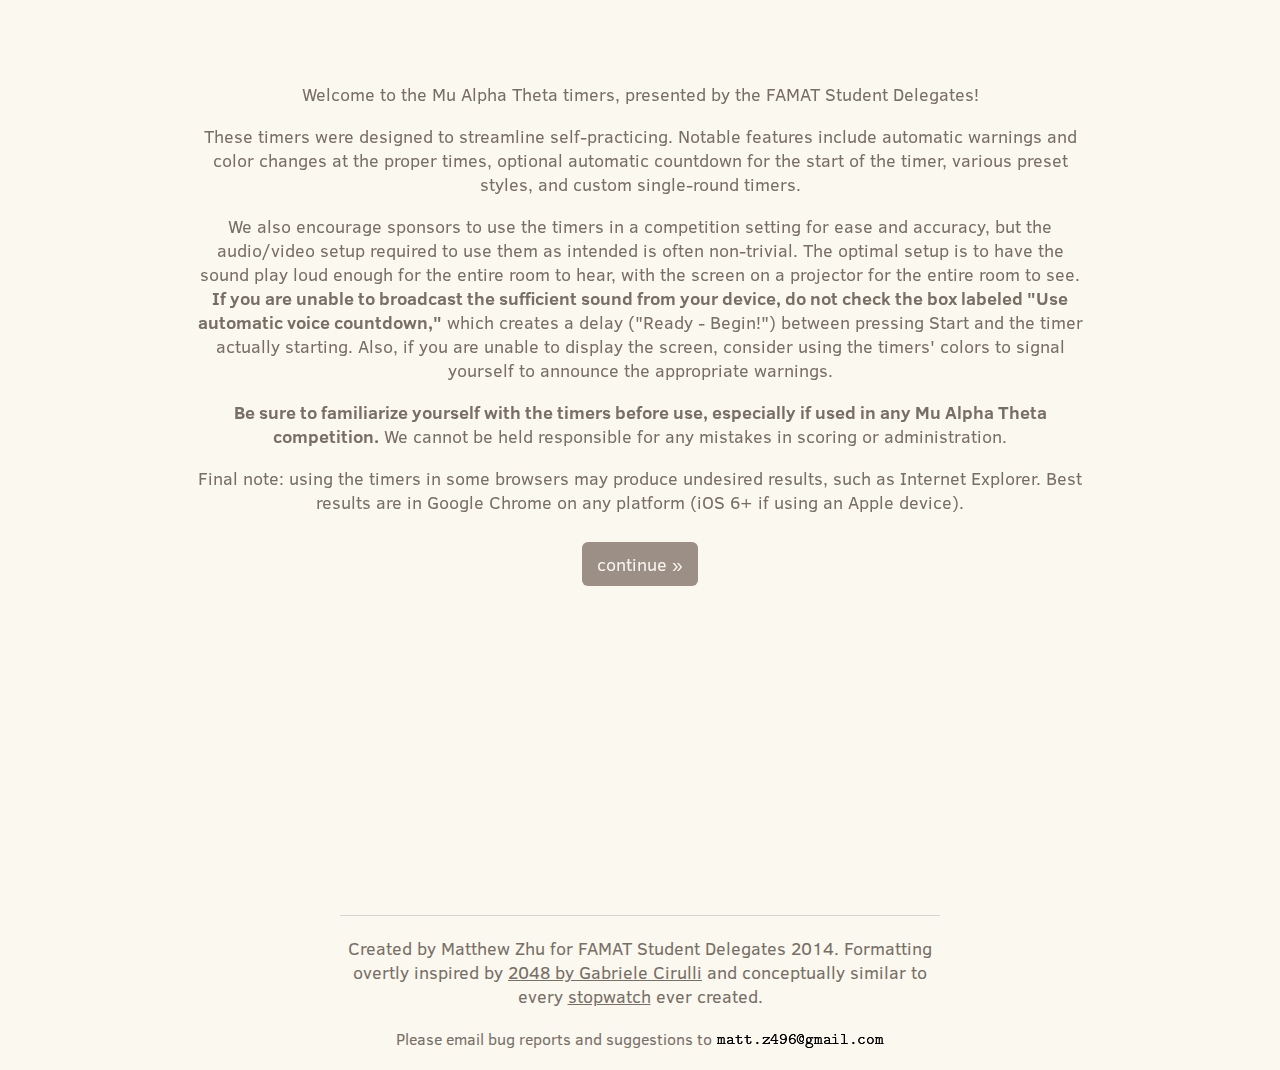
==== index.html @ 9639bced "Clean up some code" ====
<!DOCTYPE html>
<!-- Matthew Zhu 04/19/2014, Timers for Mu Alpha Theta -->
<html>
  <head>
    <meta charset="utf-8">
    <title>MA&#920; Timers</title>
    <link type="text/css" rel="stylesheet" href="main.css" />
    <link type="text/css" rel="stylesheet" media="screen" href="fonts/clear-sans.css" />
    
    <link rel="shortcut icon" href="images/favicon.ico">
    <link rel="apple-touch-icon" href="images/png-icon.png">
    <meta name="apple-mobile-web-app-capable" content="yes">
    <meta name="apple-mobile-web-app-status-bar-style" content="black">

    <meta name="HandheldFriendly" content="True">
    <meta name="MobileOptimized" content="320">
    <meta name="viewport" content="width=device-width, target-densitydpi=160dpi, initial-scale=1.0, maximum-scale=1, user-scalable=no, minimal-ui">
    <meta name="format-detection" content="telephone=no" />
    
    <meta property="og:title" content="MA&#920; Timers"/>
    <meta property="og:site_name" content="MA&#920; Timers"/>
    <meta property="og:description" content="Timers designed for Mu Alpha Theta style tests."/>
    <meta property="og:image" content="images/og-image.png"/>
  </head>
  
  <body>
    <p id="title">MA&#920; Timers</p>
    <div id="back-button-wrapper">
      <a class="button small" id="back-button">&laquo; back to menu</a>
    </div>
    <p id="x"></p>

    <div id="splashcover"> </div>
    <div id="splash">
      <p>Welcome to the Mu Alpha Theta timers, presented by the FAMAT Student Delegates!</p>

      <p>These timers were designed to streamline self-practicing. Notable features include automatic warnings and color changes at the proper times, optional automatic countdown for the start of the timer, various preset styles, and custom single-round timers.</p>

      <p>We also encourage sponsors to use the timers in a competition setting for ease and accuracy, but the audio/video setup required to use them as intended is often non-trivial. The optimal setup is to have the sound play loud enough for the entire room to hear, with the screen on a projector for the entire room to see. <strong>If you are unable to broadcast the sufficient sound from your device, do not check the box labeled "Use automatic voice countdown,"</strong> which creates a delay ("Ready - Begin!") between pressing Start and the timer actually starting. Also, if you are unable to display the screen, consider using the timers' colors to signal yourself to announce the appropriate warnings.</p>

      <p><strong>Be sure to familiarize yourself with the timers before use, especially if used in any Mu Alpha Theta competition.</strong> We cannot be held responsible for any mistakes in scoring or administration.</p>

      <p>Final note: using the timers in some browsers may produce undesired results, such as Internet Explorer. Best results are in Google Chrome on any platform (iOS 6+ if using an Apple device).</p>

      <div style="text-align: center;">
      <a class="button small" id="continue-button">continue &raquo;</a>
      </div>
    </div>

    <div class="generic-box" id="button-box">
      <div>
      <!-- comments to get rid of extra whitespace -->
      <!-- mobile-styling makes nice rows in mobile -->
        <a class="button" id="team-open" title="4 minutes per question, with warnings at the start of each minute (after the first) and at 15 sec. before the next minute.">Team</a><br class="mobile-styling"><!--
        --><a class="button" id="indiv-open" title="60 minutes, with warnings at 15 minutes, 5 minutes, and 1 minute remaining.">Individual</a>
      </div>
      <div>
        <a class="button" id="hustle-open" title="25 minutes total divided into 5 rounds of 5 min. each, with warnings at 1 min. and 15 sec. before the next round.">Hustle</a><br class="mobile-styling"><!--
        --><a class="button" id="ciphering-open" title="3 minutes per question, with warnings at the start of each minute (after the first) and at 15 sec. before the next minute.">Ciphering</a><br class="mobile-styling"><!--
        --><a class="button" id="relay-open" title="6 minutes per question divided into three rounds of 2 min. each, with warnings at the start of each round (after the first) and at 15 sec. before the next round.">Relay</a>
      </div>
      <div>
        <a class="button" id="speed-open" title="15 minutes, with warnings at 1 min. remaining and 15 sec. remaining.">Speed</a><br class="mobile-styling"><!--
        --><a class="button" id="mental-open" title="8 minutes, with warnings at 1 min. remaining and 15 sec. remaining.">Mental</a>
      </div>
      <div>
        <a class="button" id="continuous-open" title="An unofficial, general-purpose, self-paced timer for assessing speed on any number of questions without having to stop/restart it. &#8776; &#8734; minutes, with warnings at each new minute (after the first) and at 15 sec. before the next minute.">Continuous</a><br class="mobile-styling"><!--
        --><a class="button" id="custom-open" title="Set your own single-round (i.e. similar to Individual) timer with the duration and standard warnings of your choice.">Custom</a>
      </div>
      <label><p title="This will create a delay between pressing Start and the timer actually starting. Leave unchecked if you do not want this to happen."><input type="checkbox" id="toggleUseCountdown"> Use automatic voice countdown</p></label>

      <hr>

      <p>The purpose of these timers is to make the timing process in Mu Alpha Theta easier and less prone to error. That means no more fuss with stopwatches and saying the right minute, missing the time warning marks, etc.</p>
      <p>All behaviors are based on the most recent official Mu Alpha Theta rules, which can be found starting on page 4 of <a href="http://www.mualphatheta.org/National_Convention/2014/2014%20OrlandoPacket.pdf">this document</a>.</p>
      <p>Hover over each button to see a short description of the timer.</p>

      <hr>

      <p>You can use the timers on a smartphone or tablet.<br>You can also use the shortlink <strong><a href="http://git.io/mao-timers">git.io/mao-timers</a></strong>.</p>

      <hr>

      <p>Created by Matthew Zhu for FAMAT Student Delegates 2014. Formatting overtly inspired by <a href="http://git.io/2048">2048 by Gabriele Cirulli</a> and conceptually similar to every <a href="http://www.online-stopwatch.com/">stopwatch</a> ever created.</p>
      <span style="font-size: 16px">Please email bug reports and suggestions to </span><img style="margin-bottom: -3px" src="images/email2.png" />
    </div>

    <!--======-->
    <!-- TEAM -->
    <!--======-->

    <div class="generic-box" id="team-box">
      <div class="start-box">
        <a class="button" id="team-start-button">
          <div style="font-size: 32px;">Start</div>
          <div class="q-number" id="team-start-button-num">Question 1</div>
        </a>
        <!-- here we make a "ghost button" so we can have the nice "question # in-place" effect without having to deal with ugly margin px values that are nonconstant -->
        <!-- potential easter eggs in place of <br>? -->
        <a class="button ghost" id="team-ghost-button">
          <div style="font-size: 32px;"><br></div>
          <div class="q-number" id="team-ghost-button-num">Question 1</div>
        </a>
      </div>

      <div class="half-box round-box-wrapper">
        <div class="pound">#</div>
        Current minute
        <div class="count-box" id="team-min-box">
          <div class="generic-number" id="team-min-number"></div>
        </div>
      </div>

      <div class="half-box sec-box-wrapper">
        <div>Seconds remaining</div>
        <div>in this minute</div>
        <div class="count-box" id="team-sec-box">
          <div class="generic-number" id="team-sec-number"></div>
        </div>
      </div>

      <div class="half-box pause-button-wrapper">
        <a class="button" id="team-pause-button">Pause</a>
      </div>

      <div class="half-box stop-button-wrapper">
        <a class="button" id="team-stop-button">Stop</a>
      </div>

      <div>
        <div class="redo-button-wrapper" id="team-redo-button-wrapper">
          <a class="button small" id="team-redo-button">Redo last question</a>
        </div>
      </div>
    </div>


    <!--===========-->
    <!-- CIPHERING -->
    <!--===========-->

    <div class="generic-box" id="ciphering-box">
      <div class="start-box">
        <a class="button" id="ciphering-start-button">
          <div style="font-size: 32px;">Start</div>
          <div class="q-number" id="ciphering-start-button-num">Question 1</div>
        </a>
        <a class="button ghost" id="ciphering-ghost-button">
          <div style="font-size: 32px;"><br></div>
          <div class="q-number" id="ciphering-ghost-button-num">Question 1</div>
        </a>
      </div>

      <div class="half-box round-box-wrapper">
        <div class="pound">#</div>
        Current minute
        <div class="count-box" id="ciphering-min-box">
          <div class="generic-number" id="ciphering-min-number"></div>
        </div>
      </div>

      <div class="half-box sec-box-wrapper">
        <div>Seconds remaining</div>
        <div>in this minute</div>
        <div class="count-box" id="ciphering-sec-box">
          <div class="generic-number" id="ciphering-sec-number"></div>
        </div>
      </div>

      <div class="half-box pause-button-wrapper">
        <a class="button" id="ciphering-pause-button">Pause</a>
      </div>

      <div class="half-box stop-button-wrapper">
        <a class="button" id="ciphering-stop-button">Stop</a>
      </div>

      <div>
        <div class="redo-button-wrapper" id="ciphering-redo-button-wrapper">
          <a class="button small" id="ciphering-redo-button">Redo last question</a>
        </div>
      </div>
    </div>


    <!--=======-->
    <!-- RELAY -->
    <!--=======-->

    <div class="generic-box" id="relay-box">
      <div class="start-box">
        <a class="button" id="relay-start-button">
          <div style="font-size: 32px;">Start</div>
          <div class="q-number" id="relay-start-button-num">Question 1</div>
        </a>
        <a class="button ghost" id="relay-ghost-button">
          <div style="font-size: 32px;"><br></div>
          <div class="q-number" id="relay-ghost-button-num">Question 1</div>
        </a>
      </div>

      <div class="half-box round-box-wrapper">
        <div class="pound">#</div>
        Current round
        <div class="count-box" id="relay-round-box">
          <div class="generic-number" id="relay-round-number"></div>
        </div>
      </div>

      <div class="half-box sec-box-wrapper">
        <div>Time remaining</div>
        <div>in this round</div>
        <div class="count-box" id="relay-sec-box">
          <div class="generic-number" id="relay-sec-number"></div>
        </div>
      </div>

      <div class="half-box pause-button-wrapper">
        <a class="button" id="relay-pause-button">Pause</a>
      </div>

      <div class="half-box stop-button-wrapper">
        <a class="button" id="relay-stop-button">Stop</a>
      </div>

      <div>
        <div class="redo-button-wrapper" id="relay-redo-button-wrapper">
          <a class="button small" id="relay-redo-button">Redo last question</a>
        </div>
      </div>
    </div>

    <!--============-->
    <!-- INDIVIDUAL -->
    <!--============-->

    <div class="generic-box" id="indiv-box">
      Time remaining
      <div class="whole-wrapper">
        <div class="whole-box" id="indiv-sec-box">
          <div class="generic-number big" id="indiv-sec-number">60:00</div>
        </div>
      </div>

      <div class="half-box pause-button-wrapper">
        <a class="button" id="indiv-start-pause-button">Start</a>
      </div>

      <div class="half-box stop-button-wrapper">
        <a class="button" id="indiv-reset-button">Reset</a>
      </div>
    </div>

    <!--========-->
    <!-- HUSTLE -->
    <!--========-->

    <div class="generic-box" id="hustle-box">
      <div class="half-box round-box-wrapper">
        <div class="pound">#</div>
        Current round
        <div class="count-box" id="hustle-round-box">
          <div class="generic-number" id="hustle-round-number"></div>
        </div>
      </div>

      <div class="half-box sec-box-wrapper">
        <div>Time remaining</div>
        <div>in this round</div>
        <div class="count-box" id="hustle-sec-box">
          <div class="generic-number" id="hustle-sec-number"></div>
        </div>
      </div>

      <div class="half-box pause-button-wrapper">
        <a class="button" id="hustle-start-pause-button">Start</a>
      </div>

      <div class="half-box stop-button-wrapper">
        <a class="button" id="hustle-reset-button">Reset</a>
      </div>
    </div>

    <!--============-->
    <!-- CONTINUOUS -->
    <!--============-->

    <div class="generic-box" id="continuous-box">
      <div class="half-box round-box-wrapper">
        <div class="pound">#</div>
        Current minute
        <div class="count-box" id="continuous-min-box">
          <div class="generic-number" id="continuous-min-number"></div>
        </div>
      </div>

      <div class="half-box sec-box-wrapper">
        <div>Seconds remaining</div>
        <div>in this minute</div>
        <div class="count-box" id="continuous-sec-box">
          <div class="generic-number" id="continuous-sec-number"></div>
        </div>
      </div>

      <div class="half-box pause-button-wrapper">
        <a class="button" id="continuous-start-pause-button">Start</a>
      </div>

      <div class="half-box stop-button-wrapper">
        <a class="button" id="continuous-reset-button">Reset</a>
      </div>
    </div>

    <!--=======-->
    <!-- SPEED -->
    <!--=======-->

    <div class="generic-box" id="speed-box">
      Time remaining
      <div class="whole-wrapper">
        <div class="whole-box" id="speed-sec-box">
          <div class="generic-number big" id="speed-sec-number">15:00</div>
        </div>
      </div>

      <div class="half-box pause-button-wrapper">
        <a class="button" id="speed-start-pause-button">Start</a>
      </div>

      <div class="half-box stop-button-wrapper">
        <a class="button" id="speed-reset-button">Reset</a>
      </div>
    </div>

    <!--========-->
    <!-- MENTAL -->
    <!--========-->

    <div class="generic-box" id="mental-box">
      Time remaining
      <div class="whole-wrapper">
        <div class="whole-box" id="mental-sec-box">
          <div class="generic-number big" id="mental-sec-number">08:00</div>
        </div>
      </div>

      <div class="half-box pause-button-wrapper">
        <a class="button" id="mental-start-pause-button">Start</a>
      </div>

      <div class="half-box stop-button-wrapper">
        <a class="button" id="mental-reset-button">Reset</a>
      </div>
    </div>

    <!--========-->
    <!-- CUSTOM -->
    <!--========-->
    <div class="generic-box" id="custom-box">
      <div id="custom-head">Change settings</div>
      <div class="whole-wrapper">
        <div class="whole-box" id="custom-sec-box">
          <div class="generic-number big" id="custom-sec-number"></div>
        </div>
      </div>

      <div class="half-box pause-button-wrapper">
        <a class="button" id="custom-start-pause-button">Start</a>
      </div>

      <div class="half-box stop-button-wrapper">
        <a class="button" id="custom-reset-button">Reset</a>
      </div>

      <div><a class="button small" id="change-settings-button">Change settings</a></div>
      
      <div id="settings-box">
        <div class="table-wrapper">
          <div class="vert-align-wrapper" style="height: 70px; border-right: 1px solid #bdb9b5;">
            Timer duration:
          </div>

          <div class="vert-align-wrapper" style="height: 70px;">
            Warn when there is/are ___ remaining:
          </div>
        </div>

        <hr style="margin: 10px 0px 10px 0px; border-bottom: 1px solid #bdb9b5;">

        <div class="table-wrapper" style="margin-bottom: 20px;">
          <div class="vert-align-wrapper" style="border-right: 1px solid #bdb9b5;">
            <div class="input-box">
              <div><select id="hour-field">
                <option value="0">0</option>
                <option value="1">1</option>
                <option value="2">2</option>
                <option value="3">3</option>
                <option value="4">4</option>
                <option value="5">5</option>
                <option value="6">6</option>
                <option value="7">7</option>
                <option value="8">8</option>
                <option value="9">9</option>
              </select> hour(s)</div>
              <div><select id="min-field">
                <option value="0">0</option>
                <option value="1">1</option>
                <option value="2">2</option>
                <option value="3">3</option>
                <option value="4">4</option>
                <option value="5">5</option>
                <option value="6">6</option>
                <option value="7">7</option>
                <option value="8">8</option>
                <option value="9">9</option>
                <option value="10">10</option>
                <option value="11">11</option>
                <option value="12">12</option>
                <option value="13">13</option>
                <option value="14">14</option>
                <option value="15">15</option>
                <option value="16">16</option>
                <option value="17">17</option>
                <option value="18">18</option>
                <option value="19">19</option>
                <option value="20">20</option>
                <option value="21">21</option>
                <option value="22">22</option>
                <option value="23">23</option>
                <option value="24">24</option>
                <option value="25">25</option>
                <option value="26">26</option>
                <option value="27">27</option>
                <option value="28">28</option>
                <option value="29">29</option>
                <option value="30">30</option>
                <option value="31">31</option>
                <option value="32">32</option>
                <option value="33">33</option>
                <option value="34">34</option>
                <option value="35">35</option>
                <option value="36">36</option>
                <option value="37">37</option>
                <option value="38">38</option>
                <option value="39">39</option>
                <option value="40">40</option>
                <option value="41">41</option>
                <option value="42">42</option>
                <option value="43">43</option>
                <option value="44">44</option>
                <option value="45">45</option>
                <option value="46">46</option>
                <option value="47">47</option>
                <option value="48">48</option>
                <option value="49">49</option>
                <option value="50">50</option>
                <option value="51">51</option>
                <option value="52">52</option>
                <option value="53">53</option>
                <option value="54">54</option>
                <option value="55">55</option>
                <option value="56">56</option>
                <option value="57">57</option>
                <option value="58">58</option>
                <option value="59">59</option>
              </select> minute(s)</div>
              <div><select id="sec-field">
                <option value="0">0</option>
                <option value="1">1</option>
                <option value="2">2</option>
                <option value="3">3</option>
                <option value="4">4</option>
                <option value="5">5</option>
                <option value="6">6</option>
                <option value="7">7</option>
                <option value="8">8</option>
                <option value="9">9</option>
                <option value="10">10</option>
                <option value="11">11</option>
                <option value="12">12</option>
                <option value="13">13</option>
                <option value="14">14</option>
                <option value="15">15</option>
                <option value="16">16</option>
                <option value="17">17</option>
                <option value="18">18</option>
                <option value="19">19</option>
                <option value="20">20</option>
                <option value="21">21</option>
                <option value="22">22</option>
                <option value="23">23</option>
                <option value="24">24</option>
                <option value="25">25</option>
                <option value="26">26</option>
                <option value="27">27</option>
                <option value="28">28</option>
                <option value="29">29</option>
                <option value="30">30</option>
                <option value="31">31</option>
                <option value="32">32</option>
                <option value="33">33</option>
                <option value="34">34</option>
                <option value="35">35</option>
                <option value="36">36</option>
                <option value="37">37</option>
                <option value="38">38</option>
                <option value="39">39</option>
                <option value="40">40</option>
                <option value="41">41</option>
                <option value="42">42</option>
                <option value="43">43</option>
                <option value="44">44</option>
                <option value="45">45</option>
                <option value="46">46</option>
                <option value="47">47</option>
                <option value="48">48</option>
                <option value="49">49</option>
                <option value="50">50</option>
                <option value="51">51</option>
                <option value="52">52</option>
                <option value="53">53</option>
                <option value="54">54</option>
                <option value="55">55</option>
                <option value="56">56</option>
                <option value="57">57</option>
                <option value="58">58</option>
                <option value="59">59</option>
              </select> second(s)</div>
            </div>
          </div>

          <div class="vert-align-wrapper">
            <div class="input-box">
              <div><input type="checkbox" id="15-min-checkbox" />15 minutes</div>
              <div><input type="checkbox" id="5-min-checkbox" />5 minutes</div>
              <div><input type="checkbox" id="1-min-checkbox" />1 minute</div>
              <div><input type="checkbox" id="15-sec-checkbox" />15 seconds</div>
            </div>
          </div>
        </div>
      </div>

      <div><a class="button" id="done-button">Done</a></div>
    </div>

    <script src="http://ajax.googleapis.com/ajax/libs/jquery/1.11.1/jquery.min.js"></script>
    <script src="timer.js"></script>
    <script src="howler.min.js"></script>
  </body>
</html>
---- main.css ----
/* filename: root/main.css */

@import url(fonts/clear-sans.css);

html, body {
  margin: 0;
  padding: 0;
  background: #faf8ef;
  color: #776e65;
  font-family: "Clear Sans", "Helvetica Neue", Arial, sans-serif;
  -webkit-font-smoothing: anti-aliased;
  font-size: 18px;
  overflow: hidden; /* property for the splash screen */
}

.mobile-styling { display: none; }

p { text-align: center; }
a {
  color: inherit;
  -webkit-transition: background-color 0.4s;
  transition: background-color 0.4s;
}

hr {
  border: none;
  border-bottom: 1px solid #d8d4d0;
  margin-top: 20px;
  margin-bottom: 20px;
}

#title {
  font-size: 48px;
  margin-left: 0;
  margin-right: 0;
}

.generic-box {
  margin: auto;
  margin-top: 50px;
  width: 600px;
  text-align: center;
  position: relative;
  display: none;
}

#button-box {
  display: block;
  padding-bottom: 20px;
}

.button {
  color: #f9f6f2;
  font-size: 36px;
  margin: 10px;
  padding: 10px 15px 10px 15px;
  display: inline-block;
  background-color: #9c9086;
  border-radius: 6px;
  cursor: pointer;
}

.button:hover {
  background-color: #8f7a66;
}

.button.small {
  font-size: 18px;
}

#back-button-wrapper {
  position: absolute;
  top: 0%;
  float: left;
  z-index: 1000;
}
#back-button {
  position: fixed;
  display: none;
}
.half-box.round-box-wrapper { margin-right: 25px; }
.half-box.sec-box-wrapper { margin-left: 25px; }
.half-box.stop-button-wrapper { width: 30%; }
.half-box.pause-button-wrapper { width: 30%; }
.redo-button-wrapper { display: none; }

.q-number { font-size: 32px; font-weight: bold; }
.pound {
  font-size: 48px;
  height: 0;
  font-weight: bold;
  position: absolute;
  margin-top: 1.3em;
  margin-left: 0.5em;
}

.button.ghost {
  background-color: transparent;
  cursor: initial;
  color: #776e65;
  display: none;
}

.start-box {
  height: 120px;
}

.half-box {
  display: inline-block;
  width: 40%;
  margin: 15px 0px 15px 0px;
}

.whole-box { /* golden! */
  width: 600px;
  height: 371px;
  border: 1px solid #c2b4a7;
  border-radius: 10px;
  margin: auto;
  margin-top: 10px;
  position: relative;
}

.count-box {
  height: 210px;
  width: 210px;
  border: 1px solid #c2b4a7;
  border-radius: 10px;
  margin: auto;
  position: relative;
}

.generic-number {
  font-size: 240px; /* normal seconds: appx ONE TWENNY px, min:sec seconds: appx 92px */
  font-weight: bold;
  position: absolute;
  top: 50%;
  width: 100%;
  height: 1em;
  margin: auto;
  margin-top: -0.75em;
}
.generic-number.big { font-size: 200px; }

#custom-head { font-size: 26px; }
#custom-sec-box { display: none; }
#custom-start-pause-button { display: none; }
#custom-reset-button { display: none; }
#change-settings-button { display: none; }

.input-box {
  display: inline-block;
  text-align: left;
  width: 45%;
  margin: auto;
}

.vert-align-wrapper {
  display: table-cell;
  vertical-align: middle;
  width: 50%;
  height: 100px;
}

.table-wrapper {
  display: table;
  width: 100%;
}

#splash {
  position: absolute;
  top: 0;
  height: calc(100% - 40px);
  padding: 5% 15%;
  overflow-y: auto;
  z-index: 1337;
}

#splashcover {
  position: fixed;
  top: 0;
  width: 100%;
  height: 100%;
  background: #faf8ef;
  opacity: 1;
  z-index: 1336;
}

/**************************************************************\
MOBILE-SPECIFIC CSS

summary of changes:
 - back button is no longer fixed (since it gets in the way) and is absolutely positioned at the top left corner
 - generic-box is now just 85% width
 - count-box is now 110px square
 - stop and pause button wrappers are now 40%, 55% width
 - min and sec box wrappers now have 5px margin
 - whole-box is 240px wide
 - several numbers are smaller

****************************************************************/
@media only screen and (max-width: 601px) {
  .mobile-styling { display: initial; }

  #title {
    font-size: 40px;
    margin: 1.2em 0 0.8em 0;
  }

  .button {
  color: #f9f6f2;
  font-size: 30px;
  margin: 10px;
  padding: 10px 15px 10px 15px;
  display: inline-block;
  background-color: #9c9086;
  border-radius: 6px;
  cursor: pointer;
  }

  #back-button-wrapper {
    position: absolute;
    top: 0%;
    float: left;
  }
  #back-button {
    position: relative;
    display: none;
  }

  .half-box.round-box-wrapper {
    height: 200px;
    position: relative;
    margin-left: -20%;
  }
  .half-box.sec-box-wrapper {
    height: 200px;
    position: relative;
    margin-right: -20%;
  }

  .pound {
    font-size: 32px;
    height: 0;
    width: 1em;
    font-weight: bold;
    position: absolute;
    margin-top: 1.3em;
    margin-left: calc(50% - 55px);
    /* the count-box is 110px, so distance from container edge to box edge is (100%-110px)/2 */
    /* kind of magic-number-y but... */
  }

  /* float the buttons to the opposite sides within the wrappers */

  .half-box.stop-button-wrapper {
    position: relative;
    width: 45%;
    float: right;
    text-align: right;
  }
  .half-box.pause-button-wrapper {
    position: relative;
    width: 50%;
    float: left;
    text-align: left;
  }

  .generic-box {
    margin: auto;
    margin-top: 50px;
    width: 85%;
    text-align: center;
  }

  .count-box {
    height: 110px;
    width: 110px;
    border: 1px solid #c2b4a7;
    border-radius: 10px;
    margin: auto;
    position: relative;
  }

  .whole-box { /* golden! */
    width: 240px;
    height: 148px;
    border: 1px solid #c2b4a7;
    border-radius: 10px;
    margin: auto;
    margin-top: 10px;
    position: relative;
  }

  .generic-number {
    font-size: 120px;
    font-weight: bold;
    position: absolute;
    top: 50%;
    width: 100%;
    height: 1em;
    margin: auto;
    margin-top: -0.7em;
  }

  .generic-number.big { font-size: 84px; }

  .input-box {
    display: inline-block;
    text-align: left;
    width: 100%;
    margin: auto;
  }
}
---- fonts/clear-sans.css ----
/*!
 * Clear Sans Webfont
 *
 * Webfont conversion of the Clear Sans typeface, designed by the
 * Intel Open Source Technology Center <https://01.org/clear-sans>
 *
 * Original font file released under the Apache 2.0 License
 * <http://www.apache.org/licenses/LICENSE-2.0.html>
 *
 * Webfont version by Resi Respati <resir014@gmail.com>
 * Released under the MIT License.
 */

@font-face {
    font-family: 'Clear Sans';
    font-style: normal;
    font-weight: 100;
    src: local('ClearSans-Thin'), local('Clear Sans Thin'),
         url('../fonts/ClearSans-Thin.eot'),
         url('../fonts/ClearSans-Thin.eot?#iefix') format('embedded-opentype'),
         url('../fonts/ClearSans-Thin.woff') format('woff'),
         url('../fonts/ClearSans-Thin.ttf') format('truetype'),
         url('../fonts/ClearSans-Thin.svg') format('svg');
}

@font-face {
    font-family: 'Clear Sans';
    font-style: normal;
    font-weight: 300;
    src: local('ClearSans-Light'), local('Clear Sans Light'),
         url('../fonts/ClearSans-Light.eot'),
         url('../fonts/ClearSans-Light.eot?#iefix') format('embedded-opentype'),
         url('../fonts/ClearSans-Light.woff') format('woff'),
         url('../fonts/ClearSans-Light.ttf') format('truetype'),
         url('../fonts/ClearSans-Light.svg') format('svg');
}

@font-face {
    font-family: 'Clear Sans';
    font-style: normal;
    font-weight: 400;
    src: local('ClearSans'), local('Clear Sans'),
         url('../fonts/ClearSans-Regular.eot'),
         url('../fonts/ClearSans-Regular.eot?#iefix') format('embedded-opentype'),
         url('../fonts/ClearSans-Regular.woff') format('woff'),
         url('../fonts/ClearSans-Regular.ttf') format('truetype'),
         url('../fonts/ClearSans-Regular.svg') format('svg');
}

@font-face {
    font-family: 'Clear Sans';
    font-style: italic;
    font-weight: 400;
    src: local('ClearSans-Italic'), local('Clear Sans Italic'),
         url('../fonts/ClearSans-Italic.eot'),
         url('../fonts/ClearSans-Italic.eot?#iefix') format('embedded-opentype'),
         url('../fonts/ClearSans-Italic.woff') format('woff'),
         url('../fonts/ClearSans-Italic.ttf') format('truetype'),
         url('../fonts/ClearSans-Italic.svg') format('svg');
}

@font-face {
    font-family: 'Clear Sans';
    font-style: normal;
    font-weight: 500;
    src: local('ClearSans-Medium'), local('Clear Sans Medium'),
         url('../fonts/ClearSans-Medium.eot'),
         url('../fonts/ClearSans-Medium.eot?#iefix') format('embedded-opentype'),
         url('../fonts/ClearSans-Medium.woff') format('woff'),
         url('../fonts/ClearSans-Medium.ttf') format('truetype'),
         url('../fonts/ClearSans-Medium.svg') format('svg');
}

@font-face {
    font-family: 'Clear Sans';
    font-style: italic;
    font-weight: 500;
    src: local('ClearSans-MediumItalic'), local('Clear Sans Medium Italic'),
         url('../fonts/ClearSans-MediumItalic.eot'),
         url('../fonts/ClearSans-MediumItalic.eot?#iefix') format('embedded-opentype'),
         url('../fonts/ClearSans-MediumItalic.woff') format('woff'),
         url('../fonts/ClearSans-MediumItalic.ttf') format('truetype'),
         url('../fonts/ClearSans-MediumItalic.svg') format('svg');
}

@font-face {
    font-family: 'Clear Sans';
    font-style: normal;
    font-weight: 700;
    src: local('ClearSans-Bold'), local('Clear Sans Bold'),
         url('../fonts/ClearSans-Bold.eot'),
         url('../fonts/ClearSans-Bold.eot?#iefix') format('embedded-opentype'),
         url('../fonts/ClearSans-Bold.woff') format('woff'),
         url('../fonts/ClearSans-Bold.ttf') format('truetype'),
         url('../fonts/ClearSans-Bold.svg') format('svg');
}

@font-face {
    font-family: 'Clear Sans';
    font-style: italic;
    font-weight: 700;
    src: local('ClearSans-BoldItalic'), local('Clear Sans Bold Italic'),
         url('../fonts/ClearSans-BoldItalic.eot'),
         url('../fonts/ClearSans-BoldItalic.eot?#iefix') format('embedded-opentype'),
         url('../fonts/ClearSans-BoldItalic.woff') format('woff'),
         url('../fonts/ClearSans-BoldItalic.ttf') format('truetype'),
         url('../fonts/ClearSans-BoldItalic.svg') format('svg');
}
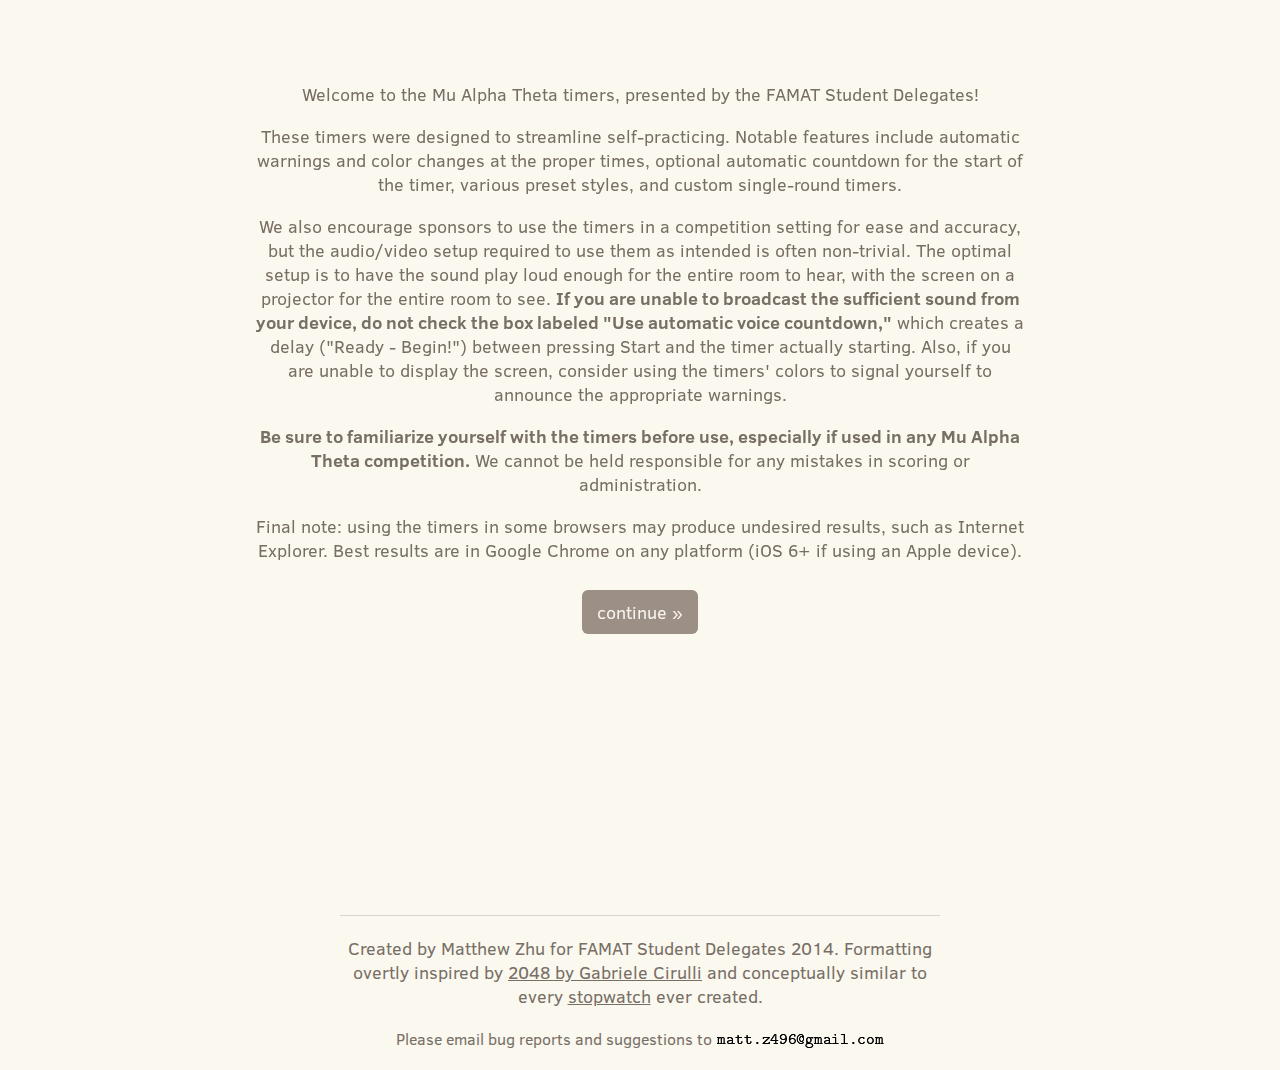
==== commit 8fb875e1: "Fix scrolling of splash screen, deleted some bloaty fonts; preparing to create offline version" ====
--- a/index.html
+++ b/index.html
@@ -28,7 +28,7 @@
     <div id="back-button-wrapper">
       <a class="button small" id="back-button">&laquo; back to menu</a>
     </div>
-    <p id="x"></p>
+    <p id="offline-warning">NOTE: If this is visible on the page, and the formatting looks funky, you may have downloaded this as a zipped file and forgotten to unzip it. Please unzip everything to a separate directory before using.</p>
 
     <div id="splashcover"> </div>
     <div id="splash">
@@ -543,7 +543,7 @@
       <div><a class="button" id="done-button">Done</a></div>
     </div>
 
-    <script src="http://ajax.googleapis.com/ajax/libs/jquery/1.11.1/jquery.min.js"></script>
+    <script src="http://ajax.googleapis.com/ajax/libs/jquery/1.11.3/jquery.min.js"></script>
     <script src="timer.js"></script>
     <script src="howler.min.js"></script>
   </body>
--- a/main.css
+++ b/main.css
@@ -169,9 +169,9 @@
 
 #splash {
   position: absolute;
-  top: 0;
-  height: calc(100% - 40px);
-  padding: 5% 15%;
+  top: 0; bottom: 0; left: 0; right: 0;
+  /*height: calc(100% - 40px);*/
+  padding: 5% 20%;
   overflow-y: auto;
   z-index: 1337;
 }
@@ -184,6 +184,11 @@
   background: #faf8ef;
   opacity: 1;
   z-index: 1336;
+}
+
+#offline-warning {
+  font-size: 36pt;
+  display: none;
 }
 
 /**************************************************************\
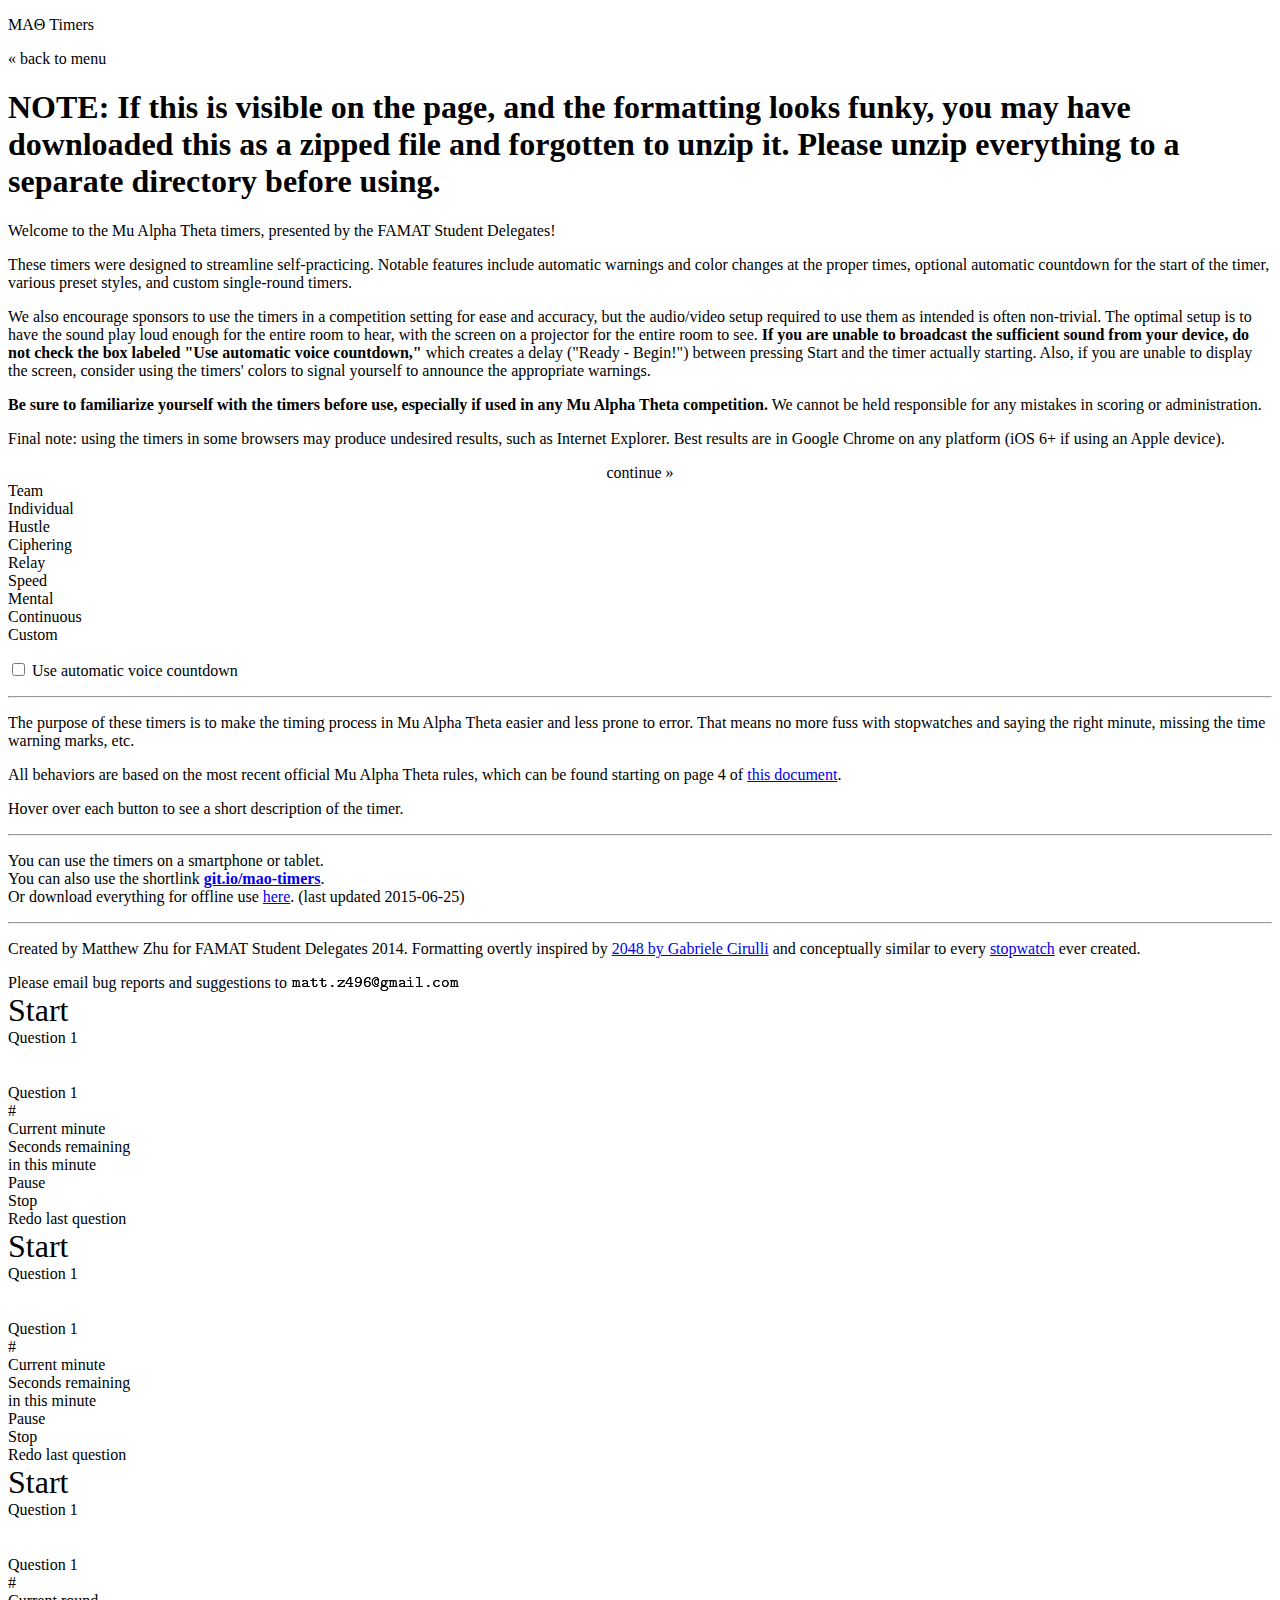
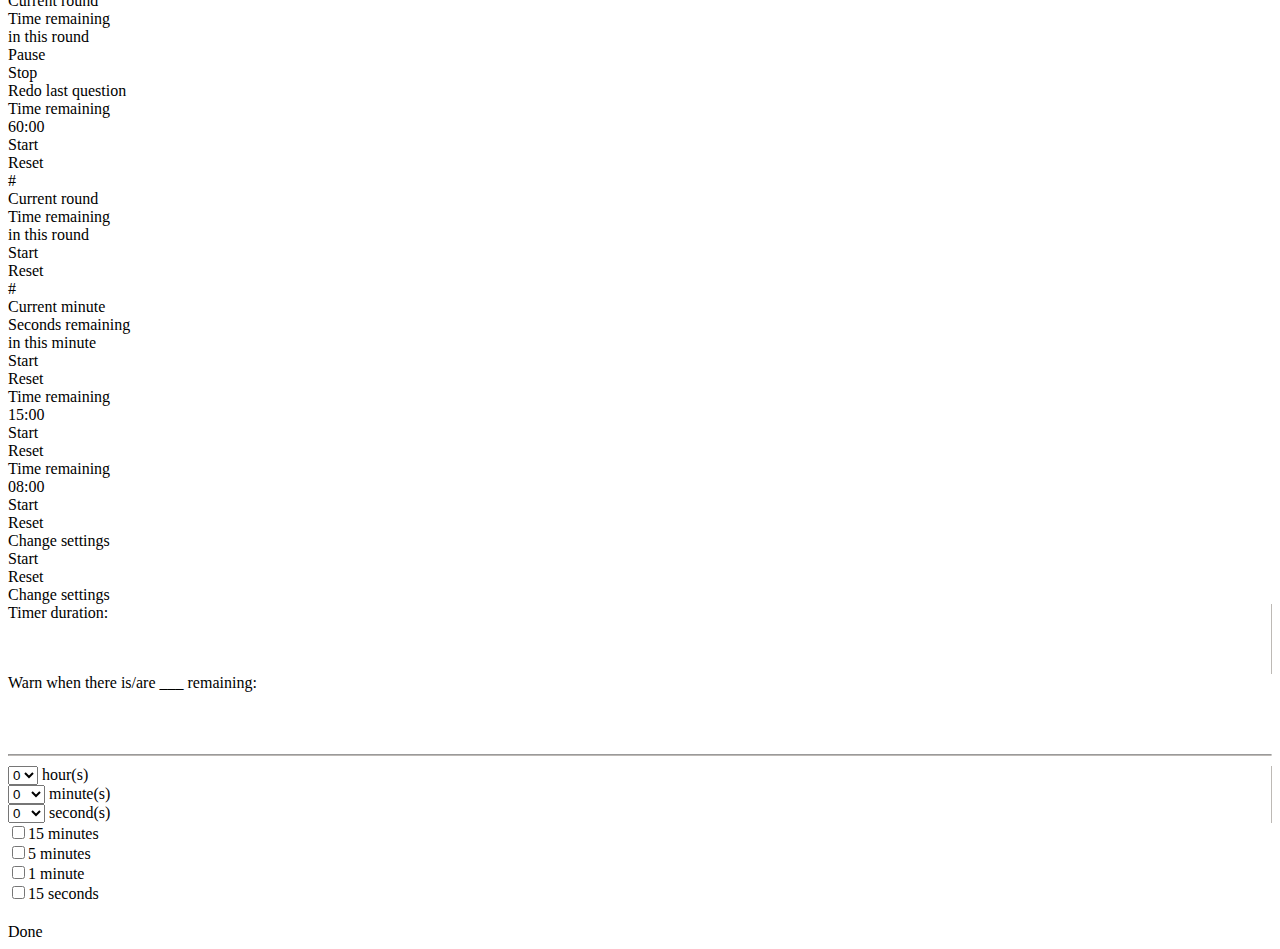
==== commit e08ff900: "Tidy up directory structure, add offline link to homepage" ====
--- a/index.html
+++ b/index.html
@@ -1,10 +1,9 @@
 <!DOCTYPE html>
-<!-- Matthew Zhu 04/19/2014, Timers for Mu Alpha Theta -->
 <html>
   <head>
     <meta charset="utf-8">
     <title>MA&#920; Timers</title>
-    <link type="text/css" rel="stylesheet" href="main.css" />
+    <link type="text/css" rel="stylesheet" href="scripts/main.css" />
     <link type="text/css" rel="stylesheet" media="screen" href="fonts/clear-sans.css" />
     
     <link rel="shortcut icon" href="images/favicon.ico">
@@ -28,7 +27,7 @@
     <div id="back-button-wrapper">
       <a class="button small" id="back-button">&laquo; back to menu</a>
     </div>
-    <p id="offline-warning">NOTE: If this is visible on the page, and the formatting looks funky, you may have downloaded this as a zipped file and forgotten to unzip it. Please unzip everything to a separate directory before using.</p>
+    <h1 id="offline-warning">NOTE: If this is visible on the page, and the formatting looks funky, you may have downloaded this as a zipped file and forgotten to unzip it. Please unzip everything to a separate directory before using.</h1>
 
     <div id="splashcover"> </div>
     <div id="splash">
@@ -77,7 +76,9 @@
 
       <hr>
 
-      <p>You can use the timers on a smartphone or tablet.<br>You can also use the shortlink <strong><a href="http://git.io/mao-timers">git.io/mao-timers</a></strong>.</p>
+      <p>You can use the timers on a smartphone or tablet.<br>
+      You can also use the shortlink <strong><a href="http://git.io/mao-timers">git.io/mao-timers</a></strong>.<br>
+      Or download everything for offline use <a href="mao-timers-2015-06-25.zip">here</a>. (last updated 2015-06-25)</p>
 
       <hr>
 
@@ -544,7 +545,7 @@
     </div>
 
     <script src="http://ajax.googleapis.com/ajax/libs/jquery/1.11.3/jquery.min.js"></script>
-    <script src="timer.js"></script>
-    <script src="howler.min.js"></script>
+    <script src="scripts/timer.js"></script>
+    <script src="scripts/howler.min.js"></script>
   </body>
 </html>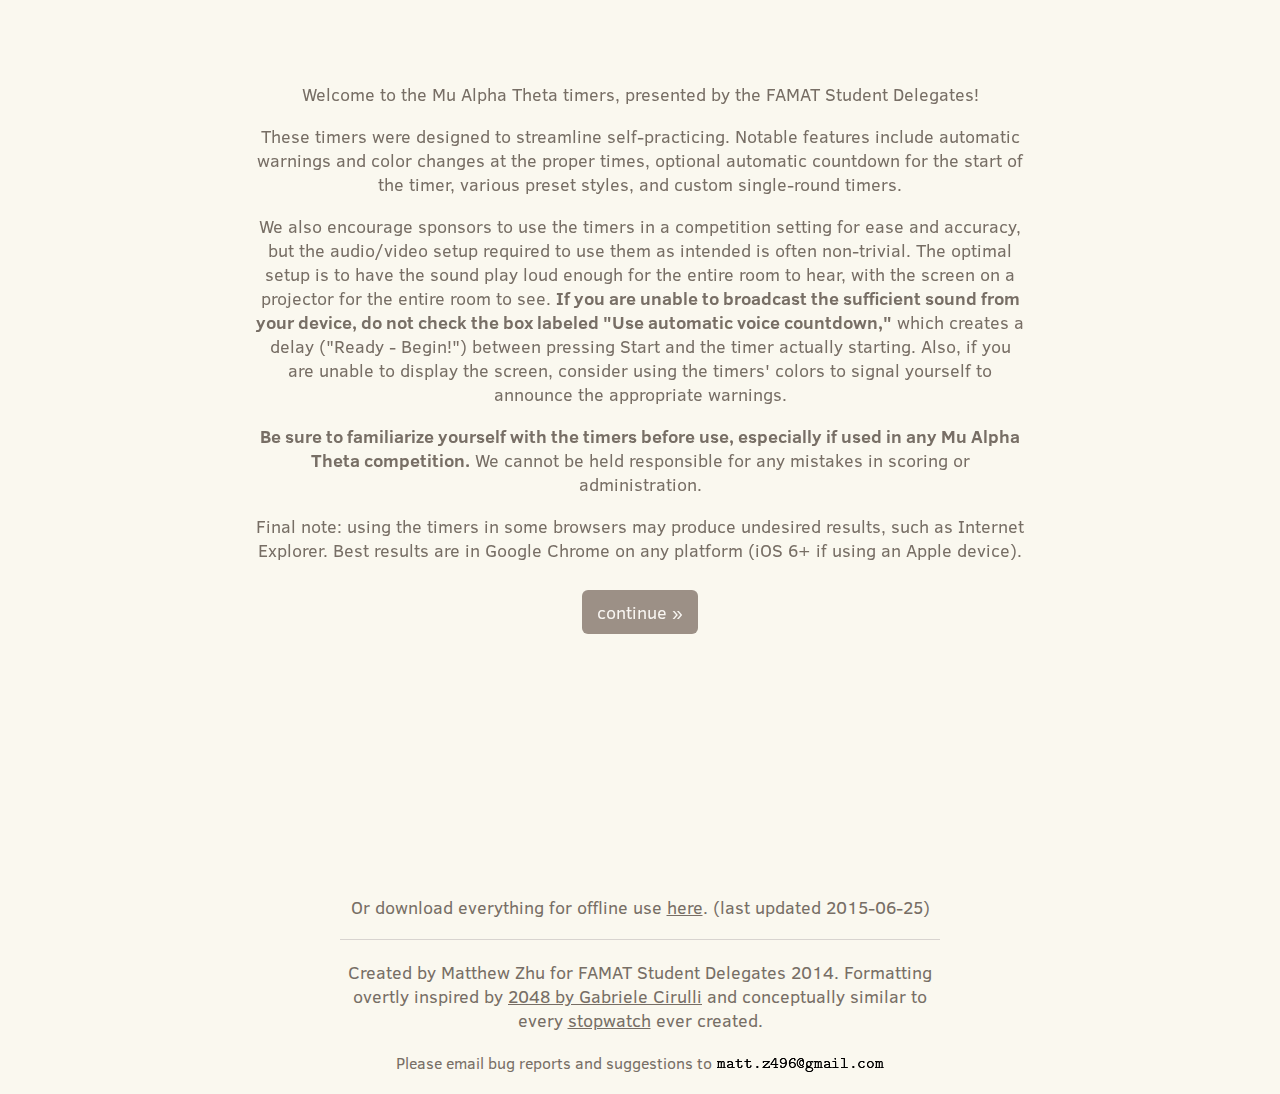
==== commit 30403e80: "Add Google Analytics" ====
--- a/index.html
+++ b/index.html
@@ -547,5 +547,15 @@
     <script src="http://ajax.googleapis.com/ajax/libs/jquery/1.11.3/jquery.min.js"></script>
     <script src="scripts/timer.js"></script>
     <script src="scripts/howler.min.js"></script>
+    <script>
+      (function(i,s,o,g,r,a,m){i['GoogleAnalyticsObject']=r;i[r]=i[r]||function(){
+      (i[r].q=i[r].q||[]).push(arguments)},i[r].l=1*new Date();a=s.createElement(o),
+      m=s.getElementsByTagName(o)[0];a.async=1;a.src=g;m.parentNode.insertBefore(a,m)
+      })(window,document,'script','//www.google-analytics.com/analytics.js','ga');
+
+      ga('create', 'UA-64461150-1', 'auto');
+      ga('send', 'pageview');
+
+    </script>
   </body>
 </html>--- a/scripts/main.css
+++ b/scripts/main.css
@@ -0,0 +1,321 @@
+/*
+MAO Timers
+Matthew Zhu
+*/
+
+@import url(../fonts/clear-sans.css);
+
+html, body {
+  margin: 0;
+  padding: 0;
+  background: #faf8ef;
+  color: #776e65;
+  font-family: "Clear Sans", "Helvetica Neue", Arial, sans-serif;
+  -webkit-font-smoothing: anti-aliased;
+  font-size: 18px;
+  overflow: hidden; /* property for the splash screen */
+}
+
+.mobile-styling { display: none; }
+
+p { text-align: center; }
+a {
+  color: inherit;
+  -webkit-transition: background-color 0.4s;
+  transition: background-color 0.4s;
+}
+
+hr {
+  border: none;
+  border-bottom: 1px solid #d8d4d0;
+  margin-top: 20px;
+  margin-bottom: 20px;
+}
+
+#title {
+  font-size: 48px;
+  margin-left: 0;
+  margin-right: 0;
+}
+
+.generic-box {
+  margin: auto;
+  margin-top: 50px;
+  width: 600px;
+  text-align: center;
+  position: relative;
+  display: none;
+}
+
+#button-box {
+  display: block;
+  padding-bottom: 20px;
+}
+
+.button {
+  color: #f9f6f2;
+  font-size: 36px;
+  margin: 10px;
+  padding: 10px 15px 10px 15px;
+  display: inline-block;
+  background-color: #9c9086;
+  border-radius: 6px;
+  cursor: pointer;
+}
+
+.button:hover {
+  background-color: #8f7a66;
+}
+
+.button.small {
+  font-size: 18px;
+}
+
+#back-button-wrapper {
+  position: absolute;
+  top: 0%;
+  float: left;
+  z-index: 1000;
+}
+#back-button {
+  position: fixed;
+  display: none;
+}
+.half-box.round-box-wrapper { margin-right: 25px; }
+.half-box.sec-box-wrapper { margin-left: 25px; }
+.half-box.stop-button-wrapper { width: 30%; }
+.half-box.pause-button-wrapper { width: 30%; }
+.redo-button-wrapper { display: none; }
+
+.q-number { font-size: 32px; font-weight: bold; }
+.pound {
+  font-size: 48px;
+  height: 0;
+  font-weight: bold;
+  position: absolute;
+  margin-top: 1.3em;
+  margin-left: 0.5em;
+}
+
+.button.ghost {
+  background-color: transparent;
+  cursor: initial;
+  color: #776e65;
+  display: none;
+}
+
+.start-box {
+  height: 120px;
+}
+
+.half-box {
+  display: inline-block;
+  width: 40%;
+  margin: 15px 0px 15px 0px;
+}
+
+.whole-box { /* golden! */
+  width: 600px;
+  height: 371px;
+  border: 1px solid #c2b4a7;
+  border-radius: 10px;
+  margin: auto;
+  margin-top: 10px;
+  position: relative;
+}
+
+.count-box {
+  height: 210px;
+  width: 210px;
+  border: 1px solid #c2b4a7;
+  border-radius: 10px;
+  margin: auto;
+  position: relative;
+}
+
+.generic-number {
+  font-size: 240px; /* normal seconds: appx ONE TWENNY px, min:sec seconds: appx 92px */
+  font-weight: bold;
+  position: absolute;
+  top: 50%;
+  width: 100%;
+  height: 1em;
+  margin: auto;
+  margin-top: -0.75em;
+}
+.generic-number.big { font-size: 200px; }
+
+#custom-head { font-size: 26px; }
+#custom-sec-box { display: none; }
+#custom-start-pause-button { display: none; }
+#custom-reset-button { display: none; }
+#change-settings-button { display: none; }
+
+.input-box {
+  display: inline-block;
+  text-align: left;
+  width: 45%;
+  margin: auto;
+}
+
+.vert-align-wrapper {
+  display: table-cell;
+  vertical-align: middle;
+  width: 50%;
+  height: 100px;
+}
+
+.table-wrapper {
+  display: table;
+  width: 100%;
+}
+
+#splash {
+  position: absolute;
+  top: 0; bottom: 0; left: 0; right: 0;
+  /*height: calc(100% - 40px);*/
+  padding: 5% 20%;
+  overflow-y: auto;
+  z-index: 1337;
+}
+
+#splashcover {
+  position: fixed;
+  top: 0;
+  width: 100%;
+  height: 100%;
+  background: #faf8ef;
+  opacity: 1;
+  z-index: 1336;
+}
+
+#offline-warning {
+  display: none;
+}
+
+/**************************************************************\
+MOBILE-SPECIFIC CSS
+
+summary of changes:
+ - back button is no longer fixed (since it gets in the way) and is absolutely positioned at the top left corner
+ - generic-box is now just 85% width
+ - count-box is now 110px square
+ - stop and pause button wrappers are now 40%, 55% width
+ - min and sec box wrappers now have 5px margin
+ - whole-box is 240px wide
+ - several numbers are smaller
+
+****************************************************************/
+@media only screen and (max-width: 601px) {
+  .mobile-styling { display: initial; }
+
+  #title {
+    font-size: 40px;
+    margin: 1.2em 0 0.8em 0;
+  }
+
+  .button {
+  color: #f9f6f2;
+  font-size: 30px;
+  margin: 10px;
+  padding: 10px 15px 10px 15px;
+  display: inline-block;
+  background-color: #9c9086;
+  border-radius: 6px;
+  cursor: pointer;
+  }
+
+  #back-button-wrapper {
+    position: absolute;
+    top: 0%;
+    float: left;
+  }
+  #back-button {
+    position: relative;
+    display: none;
+  }
+
+  .half-box.round-box-wrapper {
+    height: 200px;
+    position: relative;
+    margin-left: -20%;
+  }
+  .half-box.sec-box-wrapper {
+    height: 200px;
+    position: relative;
+    margin-right: -20%;
+  }
+
+  .pound {
+    font-size: 32px;
+    height: 0;
+    width: 1em;
+    font-weight: bold;
+    position: absolute;
+    margin-top: 1.3em;
+    margin-left: calc(50% - 55px);
+    /* the count-box is 110px, so distance from container edge to box edge is (100%-110px)/2 */
+    /* kind of magic-number-y but... */
+  }
+
+  /* float the buttons to the opposite sides within the wrappers */
+
+  .half-box.stop-button-wrapper {
+    position: relative;
+    width: 45%;
+    float: right;
+    text-align: right;
+  }
+  .half-box.pause-button-wrapper {
+    position: relative;
+    width: 50%;
+    float: left;
+    text-align: left;
+  }
+
+  .generic-box {
+    margin: auto;
+    margin-top: 50px;
+    width: 85%;
+    text-align: center;
+  }
+
+  .count-box {
+    height: 110px;
+    width: 110px;
+    border: 1px solid #c2b4a7;
+    border-radius: 10px;
+    margin: auto;
+    position: relative;
+  }
+
+  .whole-box { /* golden! */
+    width: 240px;
+    height: 148px;
+    border: 1px solid #c2b4a7;
+    border-radius: 10px;
+    margin: auto;
+    margin-top: 10px;
+    position: relative;
+  }
+
+  .generic-number {
+    font-size: 120px;
+    font-weight: bold;
+    position: absolute;
+    top: 50%;
+    width: 100%;
+    height: 1em;
+    margin: auto;
+    margin-top: -0.7em;
+  }
+
+  .generic-number.big { font-size: 84px; }
+
+  .input-box {
+    display: inline-block;
+    text-align: left;
+    width: 100%;
+    margin: auto;
+  }
+}